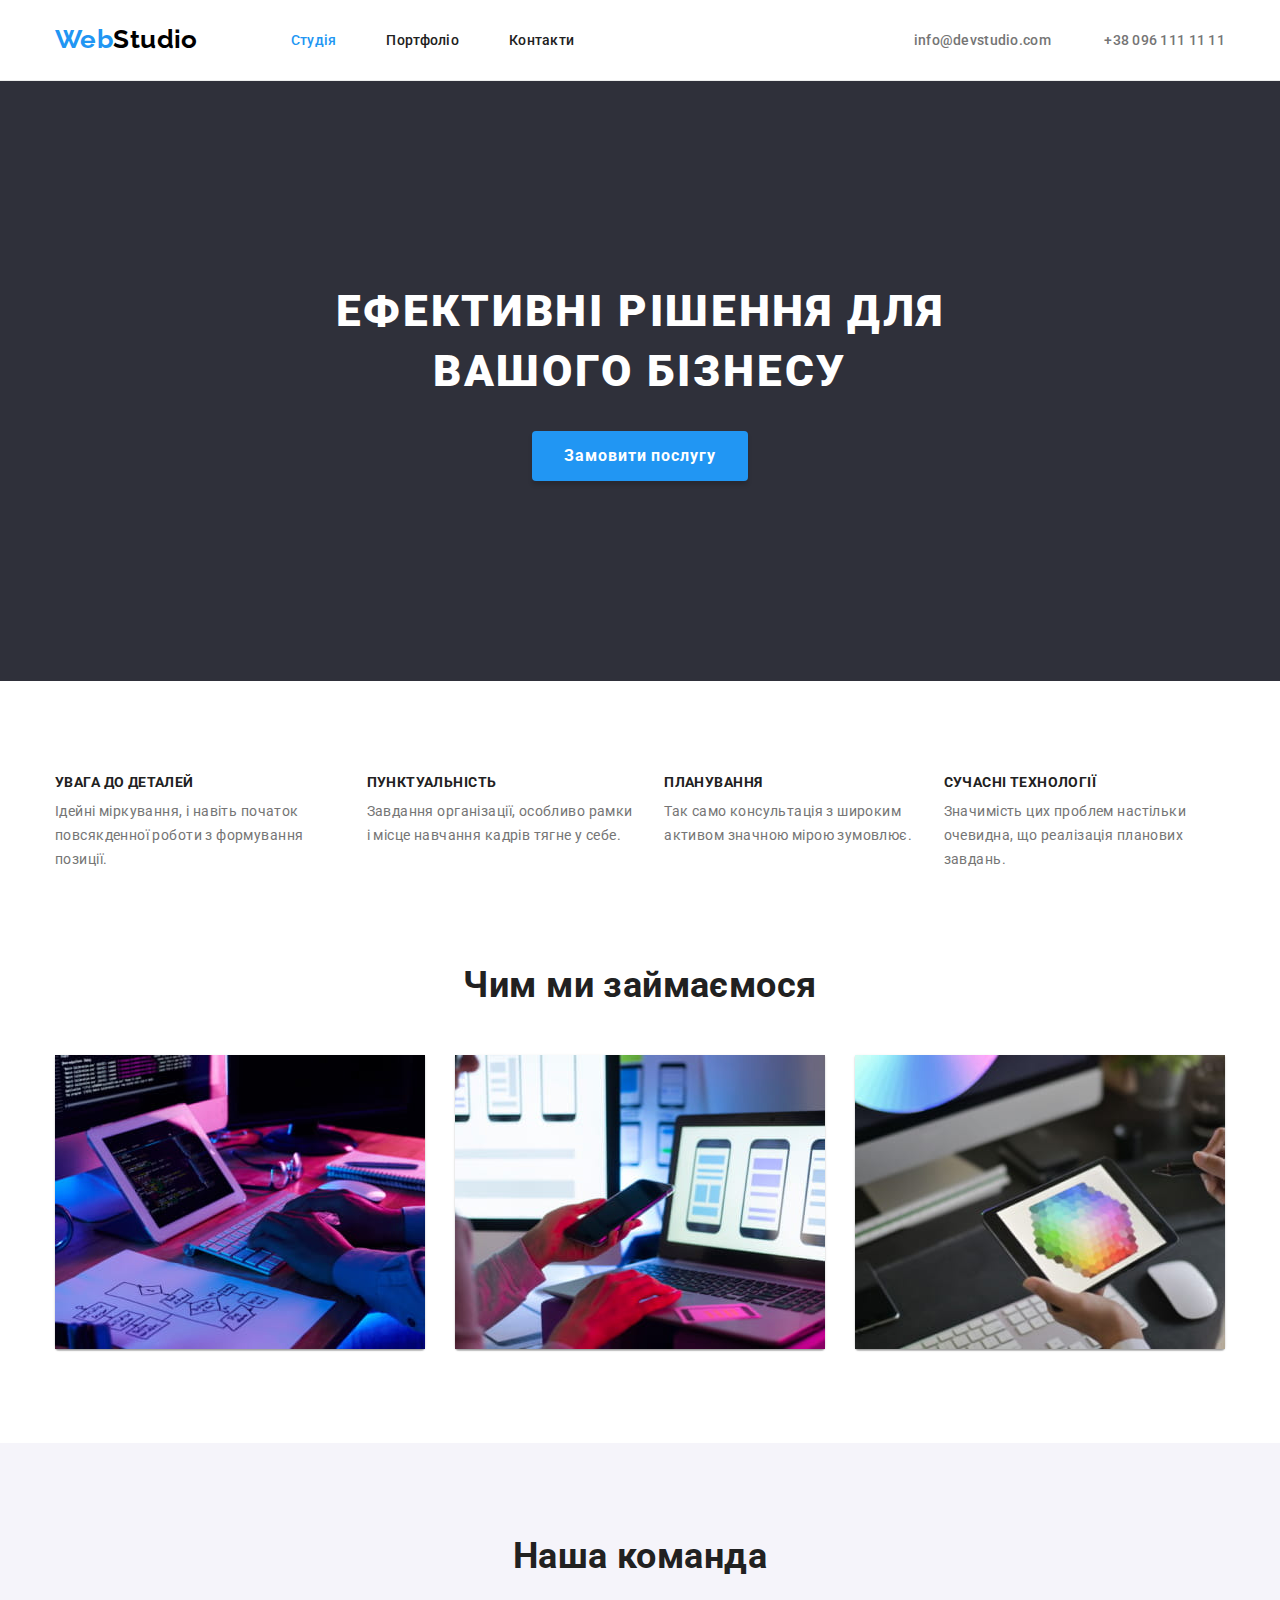
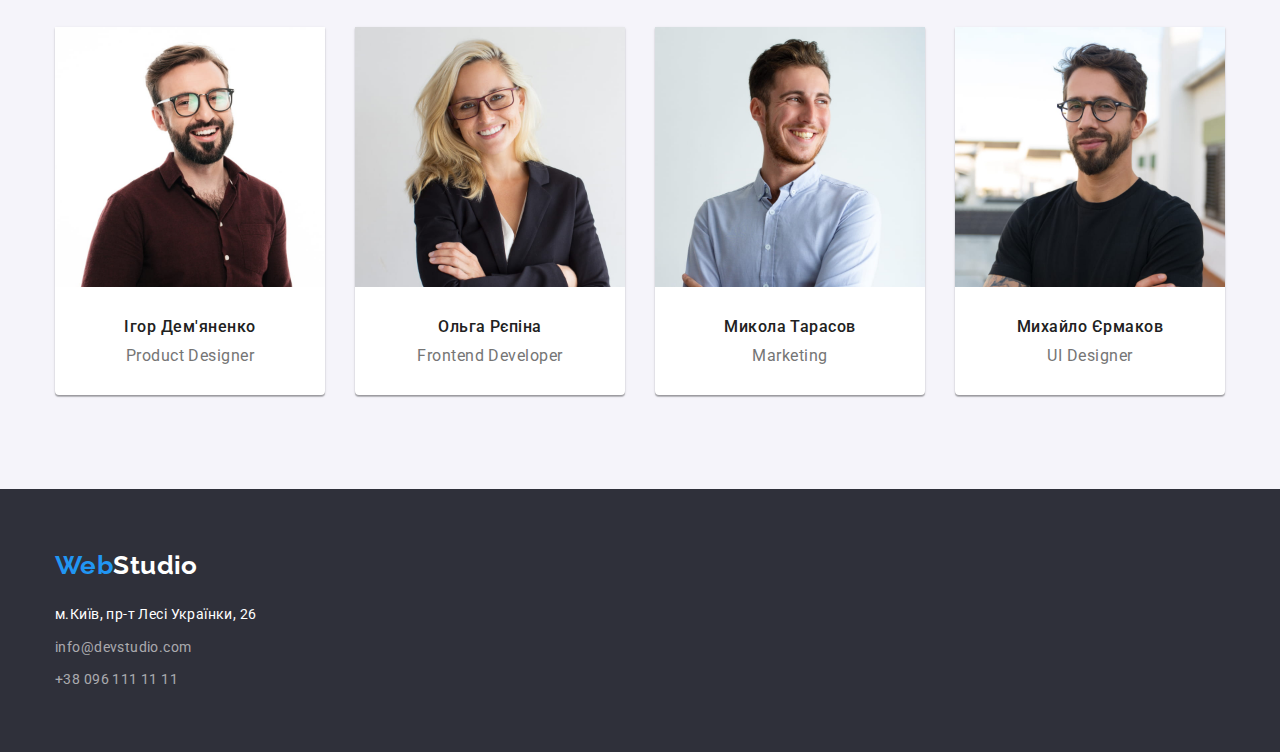
==== index.html @ c34e82fc "Initial commit" ====
<!DOCTYPE html>
<html lang="uk">
  <head>
    <meta charset="UTF-8" />
    <meta http-equiv="X-UA-Compatible" content="IE=edge" />
    <meta name="viewport" content="width=device-width, initial-scale=1.0" />
    <title lang="en">WebStudio</title>
    <!--Custom styles-->
    <link
      rel="stylesheet"
      href="https://cdnjs.cloudflare.com/ajax/libs/modern-normalize/1.1.0/modern-normalize.min.css"
    />
    <link rel="stylesheet" href="./css/styles.css" />
    <link
      href="https://fonts.googleapis.com/css2?family=Oleo+Script&family=Raleway:wght@700&family=Roboto:wght@400;500;700;900&display=swap"
      rel="stylesheet"
    />
  </head>
  <body>
    <header class="page-header">
      <div class="container">
        <div class="nav">
        <nav  class="nav">
          <a class="logo-blue" href="index.html">Web<span class="logo-black">Studio</span></a>
          <ul class="nav-list">
            <li class="item"><a class="nav-link-current" href="index.html">Студія</a></li>
            <li class="item"><a class="nav-link" href="portfolio.html">Портфоліо</a></li>
            <li class="item"><a class="nav-link" href="index.html">Контакти</a></li>
          </ul>
        </nav>
        <div class="contant-nav">
          <a class="contact-link" href="mailto:info@devstudio.com">info@devstudio.com</a>
          <a class="contact-link" href="tel:+380961111111">+38 096 111 11 11</a>
        </div>
      </div>
    </div>
    </header>
    <main>
      <!--Head-->
      <section class="cover">
       <div class="container">
        <h1 class="hero-title">Ефективні рішення для вашого бізнесу</h1>
        <button class="button" type="button">Замовити послугу</button>
      </div>
      </section>
      <!--Work-->
      <section class="work">
        <h2 class="visually-hidden">Переваги</h2>
        <div class="container">
        <ul class="list-features">
          <li>
            
            <h3 class="features-name">увага до деталей</h3>
            <p class="features-text"
              >Ідейні міркування, і навіть початок повсякденної роботи з формування позиції.</p
            >
          </li>
          <li>
            <h3 class="features-name">пунктуальність</h3>
            <p class="features-text"
              >Завдання організації, особливо рамки і місце навчання кадрів тягне у себе.</p
            >
          </li>
          <li>
            <h3 class="features-name">планування</h3>
            <p class="features-text"
              >Так само консультація з широким активом значною мірою зумовлює.</p
            >
          </li>
          <li>
            <h3 class="features-name">сучасні технології</h3>
            <p class="features-text"
              >Значимість цих проблем настільки очевидна, що реалізація планових завдань.</p
            >
          </li>
        </ul>
      </div>
      </section>
      <section class="section-we-doing">
        <div class="container">
        <h2 class="section-head">Чим ми займаємося</h2>
        <ul class="img-list">
          <li
            ><img
              src="./images/work/box1.jpg"
              alt="man typing on a keyboard"
              width="370"
              height="294"
          /></li>
          <li
            ><img
              src="./images/work/box2.jpg"
              alt="smartphone and laptop synchronization"
              width="370"
              height="294"
          /></li>
          <li
            ><img src="./images/work/box3.jpg" alt="colors on tablet" width="370" height="294"
          /></li>
        </ul>
      </div>
      </section>
      <!--Team-->
      <section class="team">
        <div class="container">
        <h2 class="section-head">Наша команда</h2>
        <ul class="img-list">
          <li>
            <img
              src="./images/team/team-card-1.jpg"
              alt="Igor Demyanenko"
              width="270"
              height="260"
            />
            <div class="name-skill-item">
            <h3 class="name-item">Ігор Дем'яненко</h3>
            <p class="skill-item">Product Designer</p>
          </div>
          </li>
          <li>
            <img src="./images/team/team-card-2.jpg" alt="Olga Repina" width="270" height="260" />
            <div class="name-skill-item">
            <h3 class="name-item">Ольга Рєпіна</h3>
            <p class="skill-item">Frontend Developer</p>
          </li>
          <li>
            <img
              src="./images/team/team-card-3.jpg"
              alt="Mikola Tarasov"
              width="270"
              height="260"
            />
            <div class="name-skill-item">
            <h3 class="name-item">Микола Тарасов</h3>
            <p class="skill-item">Marketing</p>
          </div>
          </li>
          <li>
            <img
              src="./images/team/team-card-4.jpg"
              alt="Mikhailo Yermakov"
              width="270"
              height="260"
            />
            <div class="name-skill-item">
            <h3 class="name-item">Михайло Єрмаков</h3>
            <p class="skill-item">UI Designer</p>
          </div>
          </li>
        </ul>
      </div>
      </section>
    </main>
    <footer class="footer">
      <div class="logo-footer container">
        <a href="index.html" class="logo-blue"
          >Web<span class="logo-white">Studio</span></a
        >
        <address class="address">
          <ul class="address-list list">
            <li class="address-item">
              <a
                class="address-place"
                href="https://goo.gl/maps/5dyNqoqy7dvXmAK19"
                target="_blank"
                rel="noopener nofollow"
                >м.Київ, пр-т Лесі Українки, 26</a
              >
            </li>
            <li class="address-item">
              <a class="address-contact" href="mailto:info@devstudio.com">info@devstudio.com</a>
            </li>
            <li class="address-item">
              <a class="address-contact" href="tel:+380961111111">+38 096 111 11 11</a>
            </li>
          </ul>
        </address>
      </div>
   
    </footer>
  </body>
</html>
---- css/styles.css ----
:root {
  --main-text-color: #212121;
  --title-text-color: #757575;
  --accent-color: #2196f3;
  --main-background-color: #ffffff;
  --background-team: #f5f4fa;
  --logo-black: #000000;
  --background-porfolio: #eeeeee;
  --horisontal-line: #ececec;
  --background-footer: #2f303a;
}

body {
  background-color: var(--main-background-color);
  color: var(--main-text-color);
  font-family: 'Roboto', sans-serif, 'Raleway', sans-serif;
  font-size: 14px;
  letter-spacing: 0.03em;
}

h1,
h2,
h3,
h4,
h5,
h6,
p {
  margin: 0;
}

img {
  display: block;
}

address {
}
button {
  display: block;
  cursor: pointer;
  border: none;
  border-radius: 4px;
}
.section {
  padding-top: 94px;
  padding-bottom: 94px;
}
.container {
  width: 1200px;
  margin: 0 auto;
  padding: 0 15px;
}
.list {
  list-style: none;
  padding-left: 0;
  margin: 0;
}
.link {
  text-decoration: none;
}
.page-header {
  color: var(--white-color-text);
  border-bottom: 1px solid var(--horisontal-line);
}

.nav {
  display: flex;
  align-items: center;
}

.logo-blue,
.logo-black,
.logo-white {
  list-style: none;

  padding-left: 0;
  margin-left: 0;
  margin: 0;
  color: var(--accent-color);
  text-decoration: none;
  font-style: normal;
  font-weight: 700;
  font-size: 26px;

  line-height: 1.3;
  font-family: Raleway;
}
.logo-black {
  color: var(--logo-black);
}

.logo-white {
  color: var(--main-background-color);
}

a {
  text-decoration: none;
}
.nav-list {
  list-style: none;
  display: flex;
  padding-left: 0;
  margin: 0;
  margin-left: 93px;
 
}
.list-features {
  display: flex;
  gap: 30px;

  list-style: none;
  padding-left: 0;

  margin: 0;
}
.list-features:last-child {
  padding-right: 0;
}

.item {
  margin-right: 50px;
}

.item:last-child {
  margin-right: 0;
}
.nav-link {
  color: var(--main-text-color);
}

.nav-link-current {
  color: var(--accent-color);
}

.nav-link:hover {
  color: var(--accent-color);
}

.nav-link-current,
.nav-link {
  display: block;
  padding-top: 32px;
  padding-bottom: 32px;
  font-family: 'Roboto';
  font-style: normal;
  font-weight: 500;
  font-size: 14px;
  line-height: 16px;
  letter-spacing: 0.02em;
}
.contant-nav {
  margin-left: auto;
}

.contant-nav .contact-link {
  margin-right: 50px;
}

.contact-link:last-child {
  margin-right: 0;
}

.contact-link {
  color: var(--title-text-color);
  font-style: normal;
  font-weight: 500;
  font-size: 14px;
  line-height: 16px;
  letter-spacing: 0.02em;
}
.contact-link:hover,
.contact-link:focus {
  color: var(--accent-color);
}
.cover {
  background-color: #2f303a;
  text-align: center;
  padding: 200px 0;
}
.hero-title {
  margin: 0 auto;
  font-size: 44px;
  font-weight: 900;
  line-height: 1.3;
  text-transform: uppercase;
  color: var(--main-background-color);
  letter-spacing: 0.06em;
  margin-bottom: 30px;

  line-height: 60px;

  text-align: center;
  letter-spacing: 0.06em;
  text-transform: uppercase;

  color: #ffffff;
  width: 696px;
}
.button {
  font-family: inherit;
  color: var(--main-background-color);
  background-color: var(--accent-color);
  font-weight: 700;
  font-size: 16px;
  line-height: 1.88;
  box-shadow: 0px 4px 4px rgba(0, 0, 0, 0.15);
  border-radius: 4px;
  cursor: pointer;
  letter-spacing: 0.06em;
  min-width: 216px;

  margin: 0 auto;

  padding: 10px 32px;
}
.work {
  padding: 94px 0;
}
.visually-hidden {
  position: absolute;
  width: 1px;
  height: 1px;
  margin: -1px;
  border: 0;
  padding: 0;
  white-space: nowrap;
  clip-path: inset(100%);
  clip: rect(0 0 0 0);
  overflow: hidden;
  margin: 0;
  padding: 0;
}

.features-name {
  font-size: 14px;
  line-height: 1.1;
  text-transform: uppercase;
}
.features-text {
  margin-top: 10px;
  line-height: 1.7;
  color: var(--title-text-color);
}
.section-we-doing {
  padding-bottom: 94px;
}
.team {
  background-color: var(--background-team);
  padding-top: 94px;
  padding-bottom: 94px;
}
.section-head {
  font-size: 36px;
  line-height: 1.1;
  text-align: center;
  margin-bottom: 50px;
}
.img-list {
  list-style-type: none;
  display: flex;
  align-items: center;
  margin-left: auto;
  margin-right: auto;
  margin: 0;

  padding-left: 0px;
  padding-right: 0px;
}
.img-list li {
  margin-right: 30px;
  background: #ffffff;

  box-shadow: 0px 1px 3px rgba(0, 0, 0, 0.12), 0px 1px 1px rgba(0, 0, 0, 0.14),
    0px 2px 1px rgba(0, 0, 0, 0.2);
  border-radius: 0px 0px 4px 4px;
}
.img-list li:last-child {
  margin-right: 0px;
}
.name-skill-item {
  padding-top: 30px;
  padding-bottom: 30px;
}
.address {
  margin-top: 20px;
}
.address-list .address-item {
  text-decoration: none;
}
.address-list {
  list-style: none;
}
.address-item:not(:last-child) {
  margin-bottom: 9px;
}
.name-item {
  font-family: 'Roboto';
  font-style: normal;
  font-weight: 500;
  font-size: 16px;
  line-height: 19px;
  text-align: center;
  letter-spacing: 0.03em;
  top: 1922px;
  color: var(--main-text-color);
  margin-bottom: 10px;
}
.skill-item {
  font-size: 16px;
  line-height: 19px;
  text-align: center;
  letter-spacing: 0.03em;
  color: var(--title-text-color);
}
.footer {
  background-color: var(--background-footer);
  padding: 60px 0;
}
.logo-footer {
}
.address {
  font-style: inherit;
}
.list {
  list-style: none;
}
.address-place:hover {
  color: var(--accent-color);
}
.address-contact:hover {
  color: var(--accent-color);
}
.address-place {
  font-size: 14px;
  line-height: 1.7;
  color: var(--main-background-color);
}
.link {
  text-decoration: none;
}
.address-contact {
  font-size: 14px;
  line-height: 1.7;
  color: rgba(255, 255, 255, 0.6);
}
.group-nav {
  display: flex;
  align-items: center;
  margin-bottom: 50px;

  justify-content: center;
  gap: 8px;
  list-style-type: none;
  font-family: inherit;
}
button {
  border: none;
}
.btn {
  color: var(--main-text-color);
  background-color: var(--background-team);
  font-weight: 500;
  font-size: 16px;
  line-height: 26px;
  text-align: center;
  letter-spacing: 0.03em;
  border-radius: 4px;
  padding: 6px 22px;
}
.btn:hover {
  color: var(--main-background-color);
  background-color: #2196f3;
}

.project-name {
  font-style: normal;
  font-weight: 700;
  font-size: 18px;
  line-height: 36px;
  letter-spacing: 0.06em;
  color: var(--main-text-color);
  margin-top: 20px;
  margin-left: 24px;
}
.project-text {
  font-style: normal;
  font-weight: 400;
  font-size: 16px;
  line-height: 30px;
  letter-spacing: 0.03em;
  color: var(--title-text-color);
  margin-top: 4px;
}
.project-name-text {
  padding: 20px 24px;
  border: 1px solid #eeeeee;
}
.img-portfolio {
  list-style: none;
  display: flex;
  flex-wrap: wrap;
  align-items: center;
  margin-left: auto;
  margin-right: auto;
  margin: 0;
  padding: 0;
  gap: 30px;
}
.img-portfolio li {
}
/* .img-portfolio li:nth-last-child(3n + 1) {
  padding-right: 0px;
} */
.main-section {
  padding: 94px 0;
}
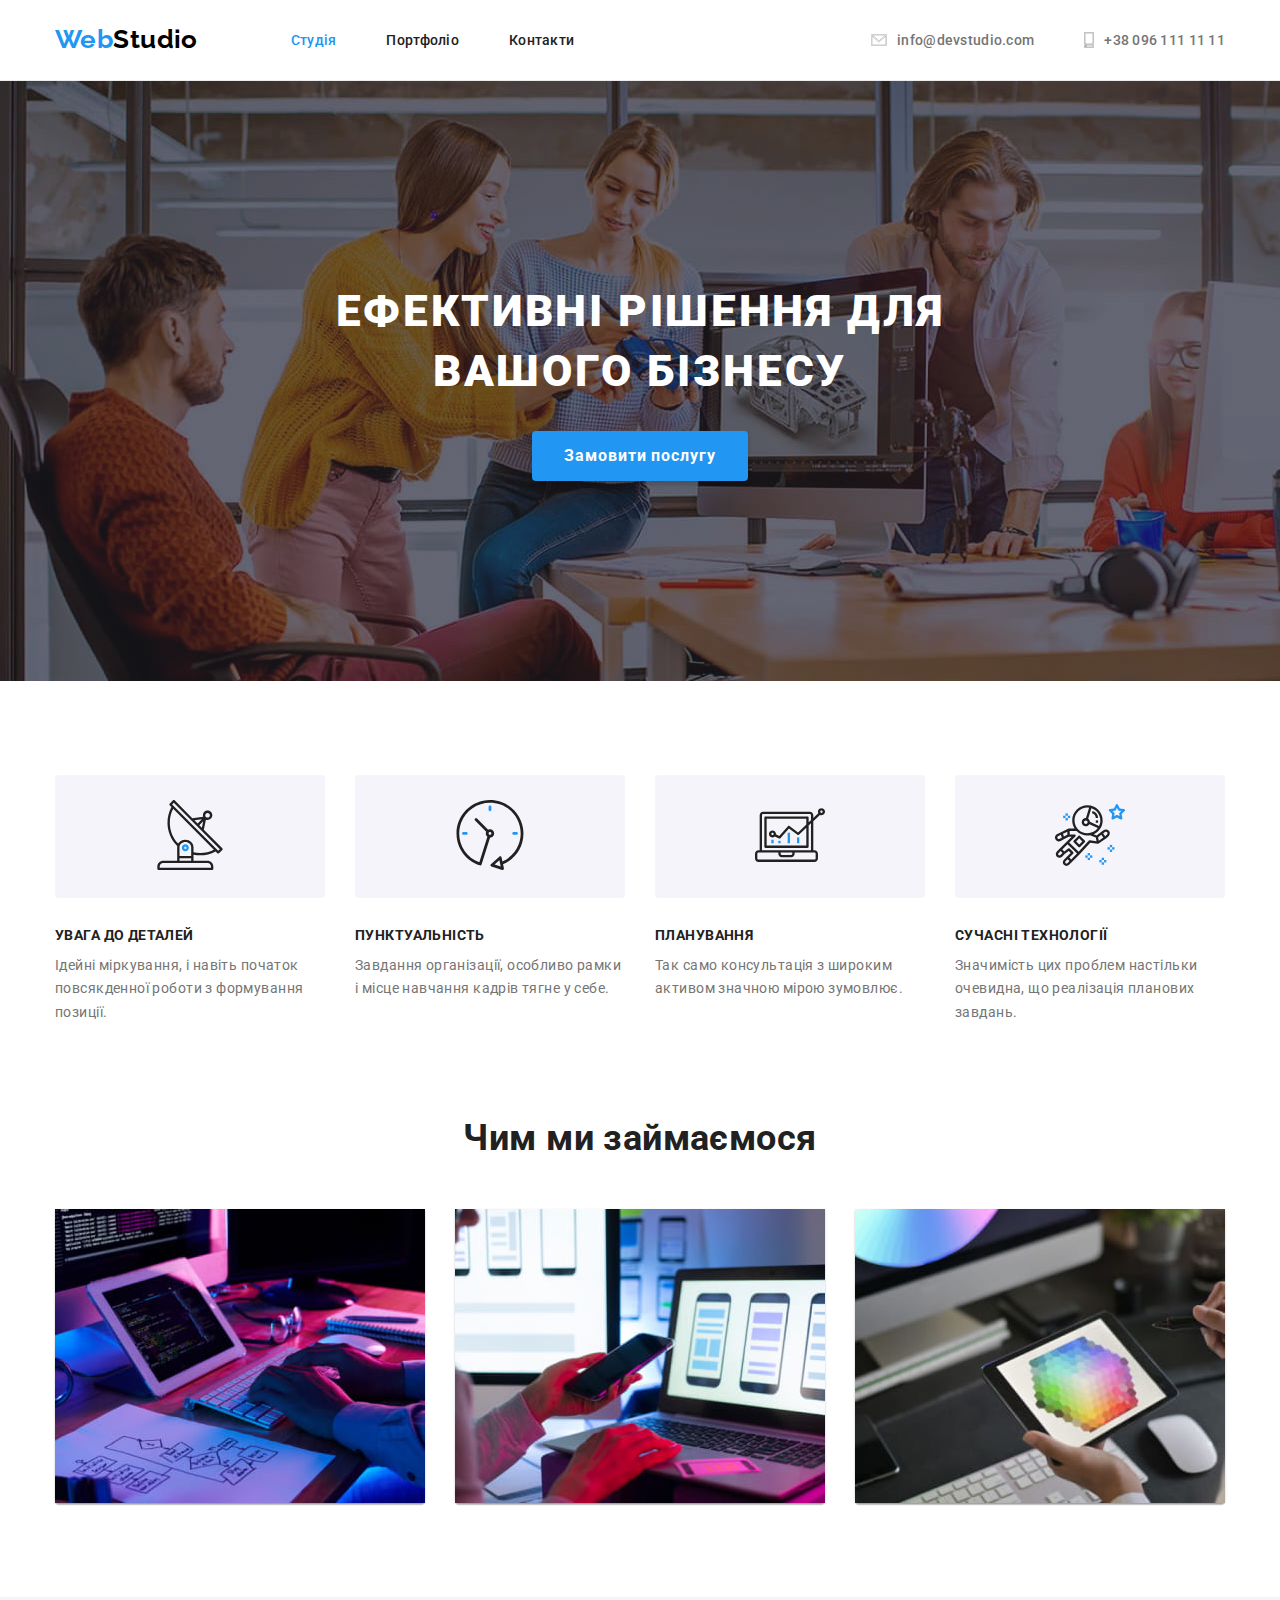
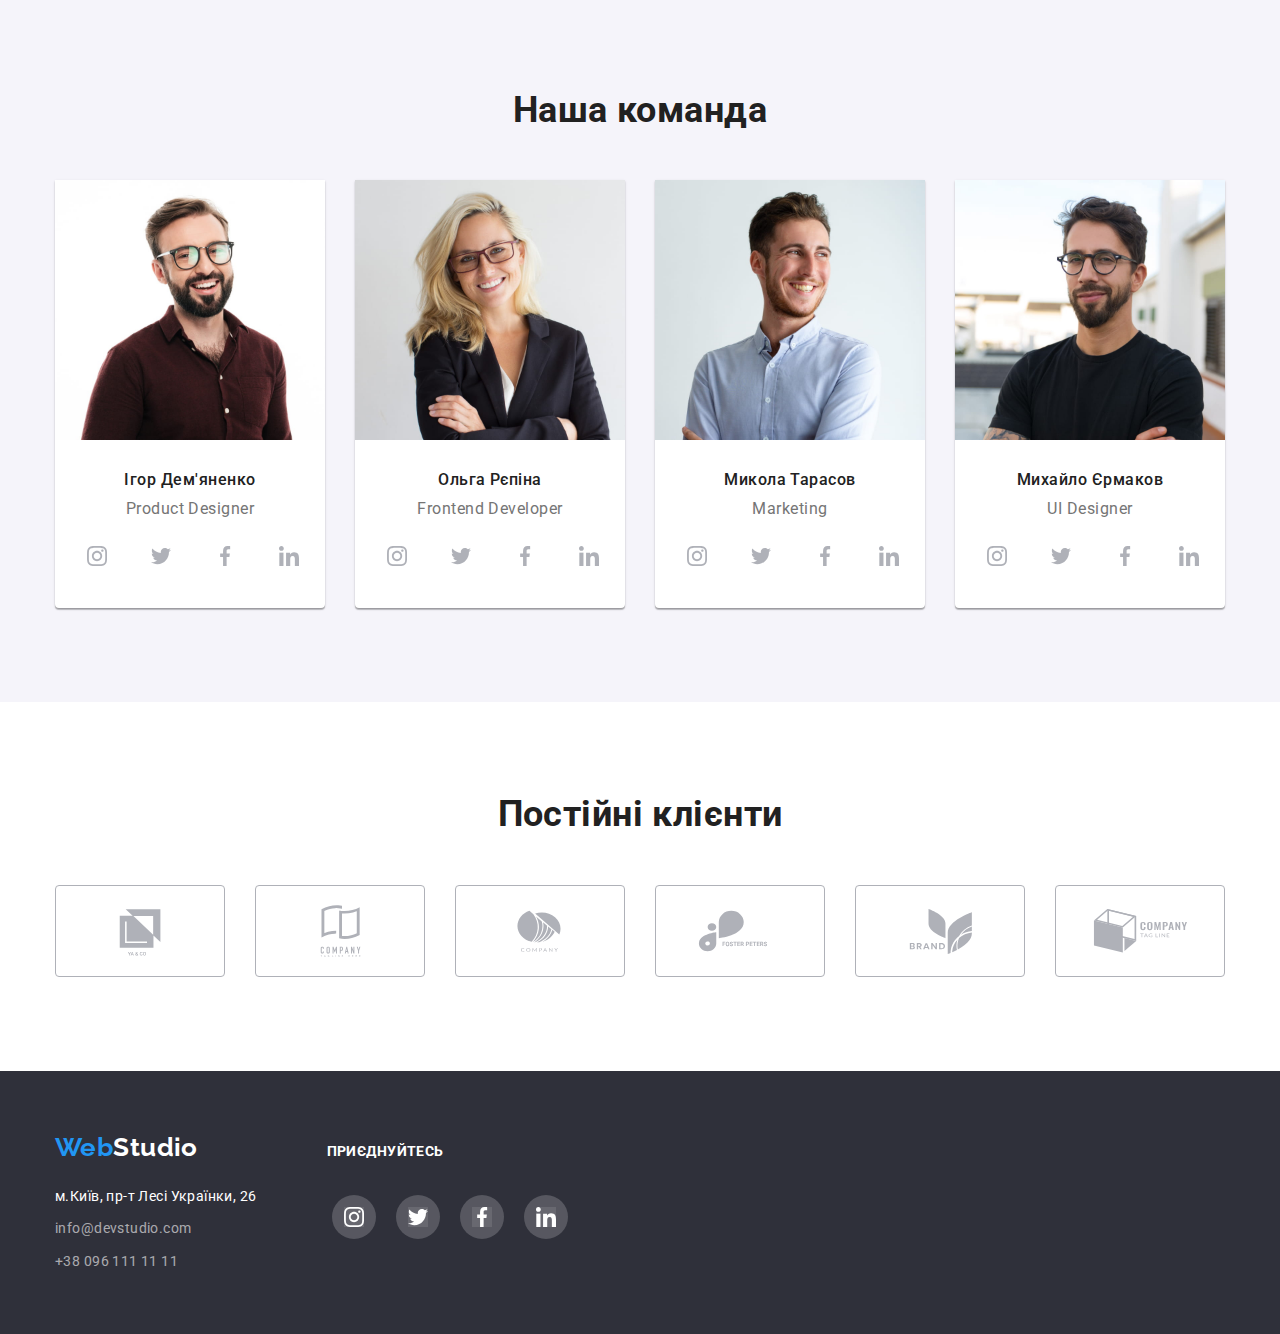
==== commit 5deecb9d: "update" ====
--- a/index.html
+++ b/index.html
@@ -29,8 +29,16 @@
           </ul>
         </nav>
         <div class="contant-nav">
-          <a class="contact-link" href="mailto:info@devstudio.com">info@devstudio.com</a>
-          <a class="contact-link" href="tel:+380961111111">+38 096 111 11 11</a>
+          <a class="contact-link" href="mailto:info@devstudio.com">
+            <svg class="contacts-icon" width="16" height="12">
+              <use href="./images/icons/icons.svg#icon-envelope"></use>
+            </svg>
+            info@devstudio.com</a>
+          <a class="contact-link" href="tel:+380961111111">
+            <svg class="contacts-icon" width="10" height="16">
+              <use href="./images/icons/icons.svg#icon-smartphone"></use>
+            </svg>
+            +38 096 111 11 11</a>
         </div>
       </div>
     </div>
@@ -49,25 +57,44 @@
         <div class="container">
         <ul class="list-features">
           <li>
-            
+            <div class="features-icon-list">
+            <svg class="features-icon" width="70" height="70">
+              <use href="./images/icons/icons.svg#icon-antenna"></use>
+            </svg>
+          </div>
             <h3 class="features-name">увага до деталей</h3>
             <p class="features-text"
               >Ідейні міркування, і навіть початок повсякденної роботи з формування позиції.</p
             >
           </li>
           <li>
+            <div class="features-icon-list">
+              <svg class="features-icon" width="70" height="70">
+                <use href="./images/icons/icons.svg#icon-clock"></use>
+              </svg>
+            </div>
             <h3 class="features-name">пунктуальність</h3>
             <p class="features-text"
               >Завдання організації, особливо рамки і місце навчання кадрів тягне у себе.</p
             >
           </li>
           <li>
+            <div class="features-icon-list">
+              <svg class="features-icon" width="70" height="70">
+                <use href="./images/icons/icons.svg#icon-diagram"></use>
+              </svg>
+            </div>
             <h3 class="features-name">планування</h3>
             <p class="features-text"
               >Так само консультація з широким активом значною мірою зумовлює.</p
             >
           </li>
           <li>
+            <div class="features-icon-list">
+              <svg class="features-icon" width="70" height="70">
+                <use href="./images/icons/icons.svg#icon-astronaut"></use>
+              </svg>
+            </div>
             <h3 class="features-name">сучасні технології</h3>
             <p class="features-text"
               >Значимість цих проблем настільки очевидна, що реалізація планових завдань.</p
@@ -115,6 +142,60 @@
             <div class="name-skill-item">
             <h3 class="name-item">Ігор Дем'яненко</h3>
             <p class="skill-item">Product Designer</p>
+            <ul class="socials list">
+              <li class="socials-item">
+                <a
+                  class="socials-link link"
+                  href="https://instagram.com"
+                  target="_blank"
+                  rel="noopener noreferrer"
+                  aria-label="Instagram"
+                >
+                  <svg class="socials-icon" width="20" height="20">
+                    <use href="./images/icons/icons.svg#icon-instagram"></use>
+                  </svg>
+                </a>
+              </li>
+              <li class="socials-item">
+                <a
+                  class="socials-link link"
+                  href="https://twitter.com"
+                  aria-label="Twitter"
+                  target="_blank"
+                  rel="noopener noreferrer"
+                >
+                  <svg class="socials-icon" width="20" height="20">
+                    <use href="./images/icons/icons.svg#icon-twitter"></use>
+                  </svg>
+                </a>
+              </li>
+              <li class="socials-item">
+                <a
+                  class="socials-link link"
+                  href="https://facebook.com"
+                  aria-label="Facebook"
+                  target="_blank"
+                  rel="noopener noreferrer"
+                >
+                  <svg class="socials-icon" width="20" height="20">
+                    <use href="./images/icons/icons.svg#icon-facebook"></use>
+                  </svg>
+                </a>
+              </li>
+              <li class="socials-item">
+                <a
+                  class="socials-link link"
+                  href="https://linkedin.com"
+                  aria-label="LinkedIn"
+                  target="_blank"
+                  rel="noopener noreferrer"
+                >
+                  <svg class="socials-icon" width="20" height="20">
+                    <use href="./images/icons/icons.svg#icon-linkedin"></use>
+                  </svg>
+                </a>
+              </li>
+            </ul>
           </div>
           </li>
           <li>
@@ -122,6 +203,60 @@
             <div class="name-skill-item">
             <h3 class="name-item">Ольга Рєпіна</h3>
             <p class="skill-item">Frontend Developer</p>
+            <ul class="socials list">
+              <li class="socials-item">
+                <a
+                  class="socials-link link"
+                  href="https://instagram.com"
+                  target="_blank"
+                  rel="noopener noreferrer"
+                  aria-label="Instagram"
+                >
+                  <svg class="socials-icon" width="20" height="20">
+                    <use href="./images/icons/icons.svg#icon-instagram"></use>
+                  </svg>
+                </a>
+              </li>
+              <li class="socials-item">
+                <a
+                  class="socials-link link"
+                  href="https://twitter.com"
+                  aria-label="Twitter"
+                  target="_blank"
+                  rel="noopener noreferrer"
+                >
+                  <svg class="socials-icon" width="20" height="20">
+                    <use href="./images/icons/icons.svg#icon-twitter"></use>
+                  </svg>
+                </a>
+              </li>
+              <li class="socials-item">
+                <a
+                  class="socials-link link"
+                  href="https://facebook.com"
+                  aria-label="Facebook"
+                  target="_blank"
+                  rel="noopener noreferrer"
+                >
+                  <svg class="socials-icon" width="20" height="20">
+                    <use href="./images/icons/icons.svg#icon-facebook"></use>
+                  </svg>
+                </a>
+              </li>
+              <li class="socials-item">
+                <a
+                  class="socials-link link"
+                  href="https://linkedin.com"
+                  aria-label="LinkedIn"
+                  target="_blank"
+                  rel="noopener noreferrer"
+                >
+                  <svg class="socials-icon" width="20" height="20">
+                    <use href="./images/icons/icons.svg#icon-linkedin"></use>
+                  </svg>
+                </a>
+              </li>
+            </ul>
           </li>
           <li>
             <img
@@ -133,6 +268,60 @@
             <div class="name-skill-item">
             <h3 class="name-item">Микола Тарасов</h3>
             <p class="skill-item">Marketing</p>
+            <ul class="socials list">
+              <li class="socials-item">
+                <a
+                  class="socials-link link"
+                  href="https://instagram.com"
+                  target="_blank"
+                  rel="noopener noreferrer"
+                  aria-label="Instagram"
+                >
+                  <svg class="socials-icon" width="20" height="20">
+                    <use href="./images/icons/icons.svg#icon-instagram"></use>
+                  </svg>
+                </a>
+              </li>
+              <li class="socials-item">
+                <a
+                  class="socials-link link"
+                  href="https://twitter.com"
+                  aria-label="Twitter"
+                  target="_blank"
+                  rel="noopener noreferrer"
+                >
+                  <svg class="socials-icon" width="20" height="20">
+                    <use href="./images/icons/icons.svg#icon-twitter"></use>
+                  </svg>
+                </a>
+              </li>
+              <li class="socials-item">
+                <a
+                  class="socials-link link"
+                  href="https://facebook.com"
+                  aria-label="Facebook"
+                  target="_blank"
+                  rel="noopener noreferrer"
+                >
+                  <svg class="socials-icon" width="20" height="20">
+                    <use href="./images/icons/icons.svg#icon-facebook"></use>
+                  </svg>
+                </a>
+              </li>
+              <li class="socials-item">
+                <a
+                  class="socials-link link"
+                  href="https://linkedin.com"
+                  aria-label="LinkedIn"
+                  target="_blank"
+                  rel="noopener noreferrer"
+                >
+                  <svg class="socials-icon" width="20" height="20">
+                    <use href="./images/icons/icons.svg#icon-linkedin"></use>
+                  </svg>
+                </a>
+              </li>
+            </ul>
           </div>
           </li>
           <li>
@@ -145,14 +334,109 @@
             <div class="name-skill-item">
             <h3 class="name-item">Михайло Єрмаков</h3>
             <p class="skill-item">UI Designer</p>
+            <ul class="socials list">
+              <li class="socials-item">
+                <a
+                  class="socials-link link"
+                  href="https://instagram.com"
+                  target="_blank"
+                  rel="noopener noreferrer"
+                  aria-label="Instagram"
+                >
+                  <svg class="socials-icon" width="20" height="20">
+                    <use href="./images/icons/icons.svg#icon-instagram"></use>
+                  </svg>
+                </a>
+              </li>
+              <li class="socials-item">
+                <a
+                  class="socials-link link"
+                  href="https://twitter.com"
+                  aria-label="Twitter"
+                  target="_blank"
+                  rel="noopener noreferrer"
+                >
+                  <svg class="socials-icon" width="20" height="20">
+                    <use href="./images/icons/icons.svg#icon-twitter"></use>
+                  </svg>
+                </a>
+              </li>
+              <li class="socials-item">
+                <a
+                  class="socials-link link"
+                  href="https://facebook.com"
+                  aria-label="Facebook"
+                  target="_blank"
+                  rel="noopener noreferrer"
+                >
+                  <svg class="socials-icon" width="20" height="20">
+                    <use href="./images/icons/icons.svg#icon-facebook"></use>
+                  </svg>
+                </a>
+              </li>
+              <li class="socials-item">
+                <a
+                  class="socials-link link"
+                  href="https://linkedin.com"
+                  aria-label="LinkedIn"
+                  target="_blank"
+                  rel="noopener noreferrer"
+                >
+                  <svg class="socials-icon" width="20" height="20">
+                    <use href="./images/icons/icons.svg#icon-linkedin"></use>
+                  </svg>
+                </a>
+              </li>
+            </ul>
           </div>
+          </li>
+        </ul>
+      </div>
+      </section>
+      <!-- Clients -->
+      <section>
+        <div class="container">
+        <h2 class="section-head clients">Постійні клієнти</h2>
+        <ul class="section-clients">
+          <li class="clients-icon-list">
+            <svg class="clients-icon" width="106" height="60">
+              <use href="./images/icons/icons.svg#icon-Client-1"></use>
+            </svg>
+          </li>
+          <li class="clients-icon-list">
+            <svg class="clients-icon" width="106" height="60">
+              <use href="./images/icons/icons.svg#icon-Client-2"></use>
+            </svg>
+          </li>
+          <li class="clients-icon-list">
+            <svg class="clients-icon" width="106" height="60">
+              <use href="./images/icons/icons.svg#icon-Client-3"></use>
+            </svg>
+          </li>
+          <li class="clients-icon-list">
+            <svg class="clients-icon" width="106" height="60">
+              <use href="./images/icons/icons.svg#icon-Client-4"></use>
+            </svg>
+          </li>
+          <li class="clients-icon-list">
+            <svg class="clients-icon" width="106" height="60">
+              <use href="./images/icons/icons.svg#icon-Client-5"></use>
+            </svg>
+          </li>
+          <li class="clients-icon-list">
+            <svg class="clients-icon" width="106" height="60">
+              <use href="./images/icons/icons.svg#icon-Client-6"></use>
+            </svg>
           </li>
         </ul>
       </div>
       </section>
     </main>
-    <footer class="footer">
-      <div class="logo-footer container">
+    <footer>
+      <div class="footer">
+        <div class="container">
+          <div class="footer-group">
+      <div class="logo-footer">
         <a href="index.html" class="logo-blue"
           >Web<span class="logo-white">Studio</span></a
         >
@@ -176,7 +460,66 @@
           </ul>
         </address>
       </div>
-   
+   <div class="socials-block">
+    <p class="come-over">приєднуйтесь</p>
+    <ul class="socials list">
+      <li class="socials-item foot">
+        <a
+          class="socials-link link foot"
+          href="https://instagram.com"
+          target="_blank"
+          rel="noopener noreferrer"
+          aria-label="Instagram"
+        >
+          <svg class="socials-icon foot" width="20" height="20">
+            <use href="./images/icons/icons.svg#icon-instagram"></use>
+          </svg>
+        </a>
+      </li>
+      <li class="socials-item foot">
+        <a
+          class="socials-link link foot"
+          href="https://twitter.com"
+          aria-label="Twitter"
+          target="_blank"
+          rel="noopener noreferrer"
+        >
+          <svg class="socials-icon foot" width="20" height="20">
+            <use href="./images/icons/icons.svg#icon-twitter"></use>
+          </svg>
+        </a>
+      </li>
+      <li class="socials-item foot">
+        <a
+          class="socials-link link foot"
+          href="https://facebook.com"
+          aria-label="Facebook"
+          target="_blank"
+          rel="noopener noreferrer"
+        >
+          <svg class="socials-icon foot" width="20" height="20">
+            <use href="./images/icons/icons.svg#icon-facebook"></use>
+          </svg>
+        </a>
+      </li>
+      <li class="socials-item foot">
+        <a
+          class="socials-link link foot"
+          href="https://linkedin.com"
+          aria-label="LinkedIn"
+          target="_blank"
+          rel="noopener noreferrer"
+        >
+          <svg class="socials-icon foot" width="20" height="20">
+            <use href="./images/icons/icons.svg#icon-linkedin"></use>
+          </svg>
+        </a>
+      </li>
+    </ul>
+   </div>
+  </div>
+  </div>
+  </div>
     </footer>
   </body>
 </html>
--- a/css/styles.css
+++ b/css/styles.css
@@ -8,6 +8,7 @@
   --background-porfolio: #eeeeee;
   --horisontal-line: #ececec;
   --background-footer: #2f303a;
+  --main-text-icon: #afb1b8;
 }
 
 body {
@@ -101,7 +102,6 @@
   padding-left: 0;
   margin: 0;
   margin-left: 93px;
- 
 }
 .list-features {
   display: flex;
@@ -122,6 +122,17 @@
 
 .item:last-child {
   margin-right: 0;
+}
+.contacts-icon {
+  fill: none;
+  margin-right: 10px;
+  stroke: var(--title-text-color);
+  align-items: center;
+}
+
+.contacts-icon:hover,
+.contacts-icon:focus {
+  stroke: var(--accent-color);
 }
 .nav-link {
   color: var(--main-text-color);
@@ -148,10 +159,12 @@
   letter-spacing: 0.02em;
 }
 .contant-nav {
+  display: flex;
   margin-left: auto;
 }
 
 .contant-nav .contact-link {
+  display: flex;
   margin-right: 50px;
 }
 
@@ -166,13 +179,26 @@
   font-size: 14px;
   line-height: 16px;
   letter-spacing: 0.02em;
+  align-items: center;
 }
 .contact-link:hover,
 .contact-link:focus {
   color: var(--accent-color);
 }
 .cover {
+  max-width: 1600px;
+  margin-left: auto;
+  margin-right: auto;
+
+  background-image: linear-gradient(to right, rgba(47, 48, 58, 0.4), rgba(47, 48, 58, 0.4)),
+    url(../images/logo-bg.jpg);
+
   background-color: #2f303a;
+  /* background-image: url(../images/logo-bg.jpg); */
+  /* background-position: center;
+  background-repeat: no-repeat;
+  background-size: cover; */
+
   text-align: center;
   padding: 200px 0;
 }
@@ -229,11 +255,20 @@
   margin: 0;
   padding: 0;
 }
-
+.features-icon {
+}
+.features-icon-list {
+  width: 270;
+  height: 120;
+  background-color: var(--background-team);
+  border-radius: 4px;
+  padding: 25px 100px 25px 100px;
+}
 .features-name {
   font-size: 14px;
   line-height: 1.1;
   text-transform: uppercase;
+  margin-top: 30px;
 }
 .features-text {
   margin-top: 10px;
@@ -244,6 +279,8 @@
   padding-bottom: 94px;
 }
 .team {
+  max-width: 1600px;
+  margin: auto;
   background-color: var(--background-team);
   padding-top: 94px;
   padding-bottom: 94px;
@@ -268,7 +305,6 @@
 .img-list li {
   margin-right: 30px;
   background: #ffffff;
-
   box-shadow: 0px 1px 3px rgba(0, 0, 0, 0.12), 0px 1px 1px rgba(0, 0, 0, 0.14),
     0px 2px 1px rgba(0, 0, 0, 0.2);
   border-radius: 0px 0px 4px 4px;
@@ -311,11 +347,101 @@
   letter-spacing: 0.03em;
   color: var(--title-text-color);
 }
+.socials {
+  display: flex;
+  gap: 10px;
+  padding-top: 16px;
+  justify-content: center;
+}
+.socials li {
+  box-shadow: none;
+  margin-right: 5px;
+  margin-left: 5px;
+
+  fill: var(--main-background-color);
+  background-color: var(--accent-color);
+  border-radius: 50%;
+}
+.socials-link {
+  display: flex;
+  align-items: center;
+  justify-content: center;
+
+  width: 44px;
+  height: 44px;
+
+  /* color: var(--main-text-icon); */
+  background-color: var(--main-background-color);
+
+  border-radius: 50%;
+}
+.socials-icon {
+  fill: var(--main-text-icon);
+}
+
+.socials-link:hover .socials-icon,
+.socials-link:focus .socials-icon,
+.socials-link:focus,
+.socials-link:hover {
+  fill: var(--main-background-color);
+  background-color: var(--accent-color);
+}
+/* .socials-link:hover .socials-icon {
+  filter: drop-shadow(0px 4px 4px rgba(0, 0, 0, 0.25));
+} */
+.contacts-link {
+  display: flex;
+  align-items: center;
+  gap: 16px;
+}
+.clients {
+  margin-top: 93px;
+  margin-bottom: 50px;
+}
+.section-clients {
+  display: flex;
+  padding-inline-start: 0;
+  margin-bottom: 94px;
+}
+.clients-icon-list {
+  width: 170px;
+  height: 92px;
+  list-style: none;
+  border: 1px solid var(--main-text-icon);
+  border-radius: 4px;
+  margin: 0;
+}
+.clients-icon-list:not(:last-child) {
+  margin-right: 30px;
+}
+.clients-icon {
+  fill: var(--main-text-icon);
+  align-items: center;
+  margin: 16px 32px;
+}
+.clients-icon:hover,
+.clients-icon:focus {
+  fill: var(--accent-color);
+}
+.clients-icon-list:hover,
+.clients-icon-list:focus {
+  border: 1px solid var(--accent-color);
+}
 .footer {
+  display: flex;
+  align-items: flex-start;
+  max-width: 1600px;
+  margin: auto;
   background-color: var(--background-footer);
   padding: 60px 0;
 }
+.footer-group {
+  display: flex;
+  align-items: flex-start;
+}
 .logo-footer {
+  /* margin-left: 215px; */
+  margin-right: 70px;
 }
 .address {
   font-style: inherit;
@@ -341,6 +467,34 @@
   font-size: 14px;
   line-height: 1.7;
   color: rgba(255, 255, 255, 0.6);
+}
+.socials-block {
+  display: flexbox;
+
+  /*  width: 206px;
+  height: 80px;
+  margin: 0;
+  padding: 0;
+  padding: 72px 878px 100px 516px; */
+}
+.come-over {
+  font-style: normal;
+  font-weight: 700;
+  font-size: 14px;
+  line-height: 16px;
+  letter-spacing: 0.03em;
+  text-transform: uppercase;
+  padding-bottom: 20px;
+  margin-top: 12px;
+
+  color: var(--main-background-color);
+}
+.socials li {
+  background-color: rgba(255, 255, 255, 0.1);
+}
+.foot {
+  fill: var(--main-background-color);
+  background-color: rgba(255, 255, 255, 0.1);
 }
 .group-nav {
   display: flex;
@@ -352,6 +506,7 @@
   list-style-type: none;
   font-family: inherit;
 }
+
 button {
   border: none;
 }
@@ -379,7 +534,6 @@
   letter-spacing: 0.06em;
   color: var(--main-text-color);
   margin-top: 20px;
-  margin-left: 24px;
 }
 .project-text {
   font-style: normal;
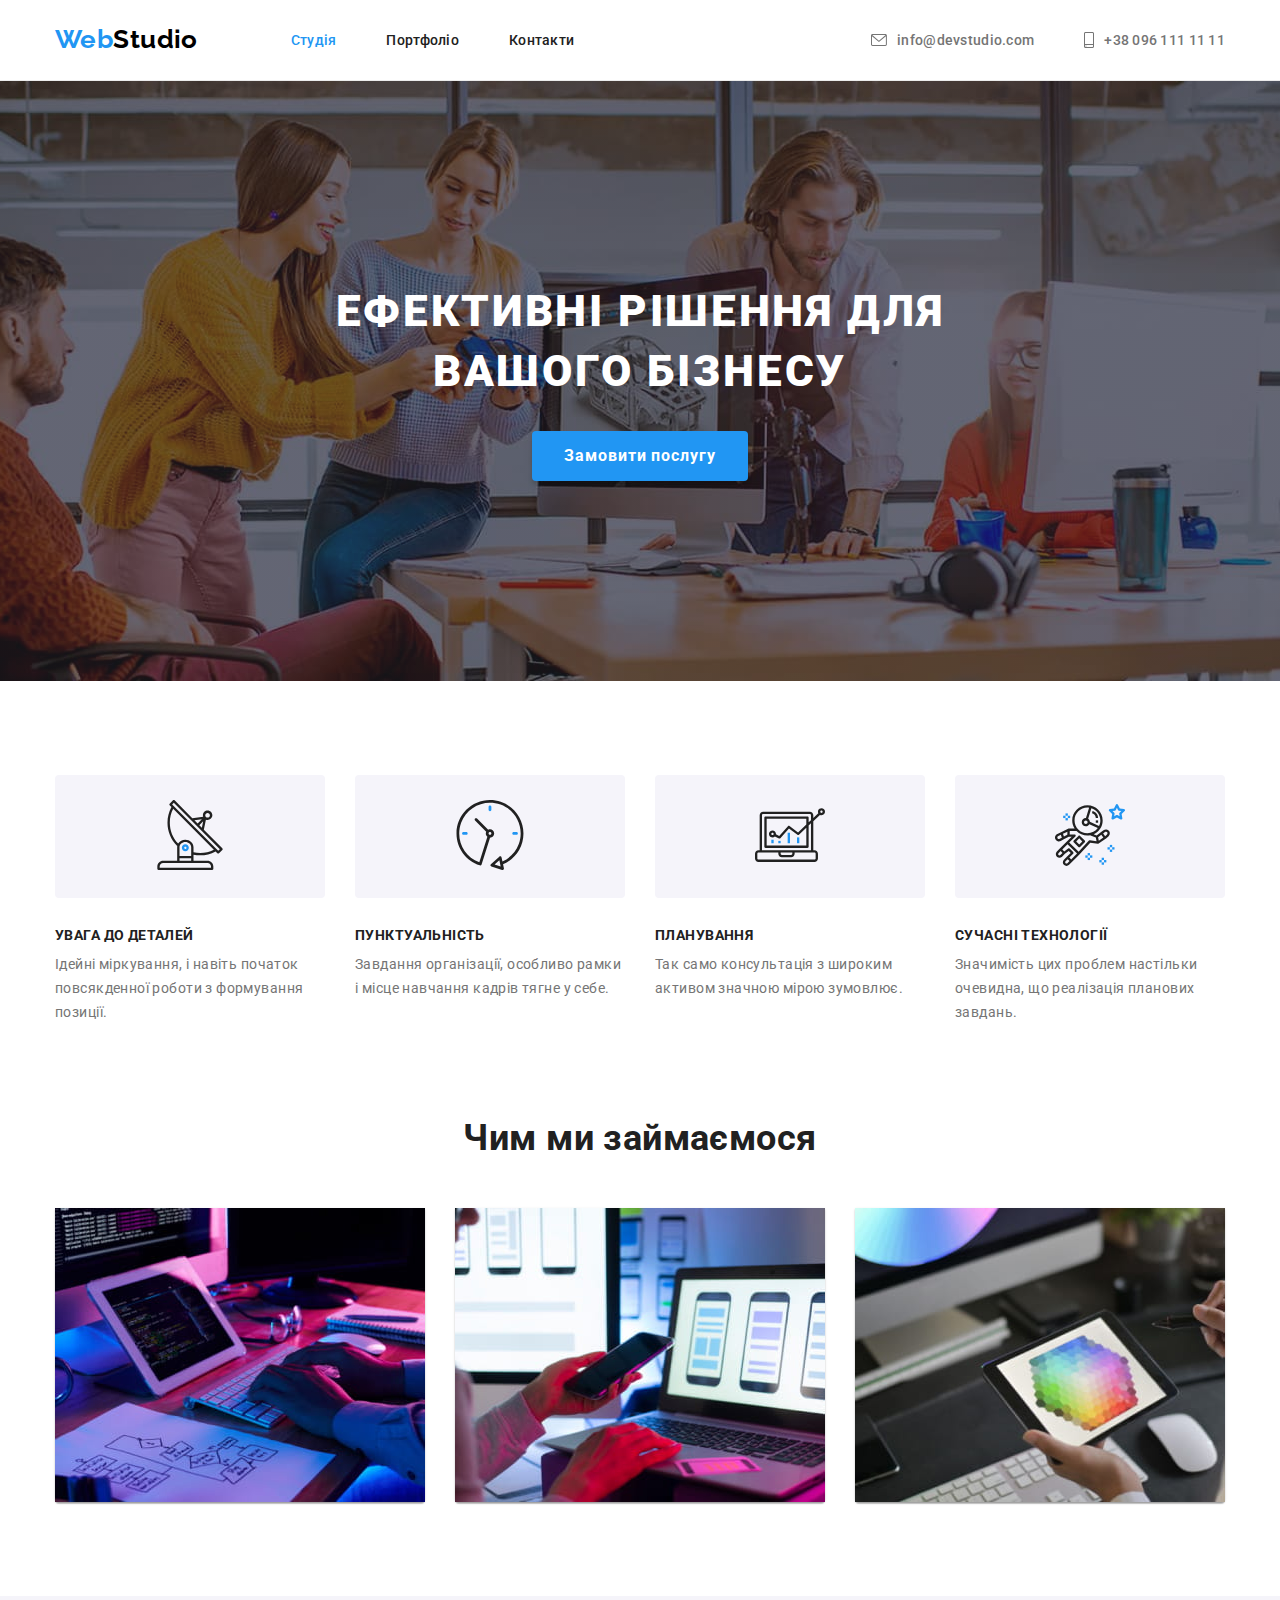
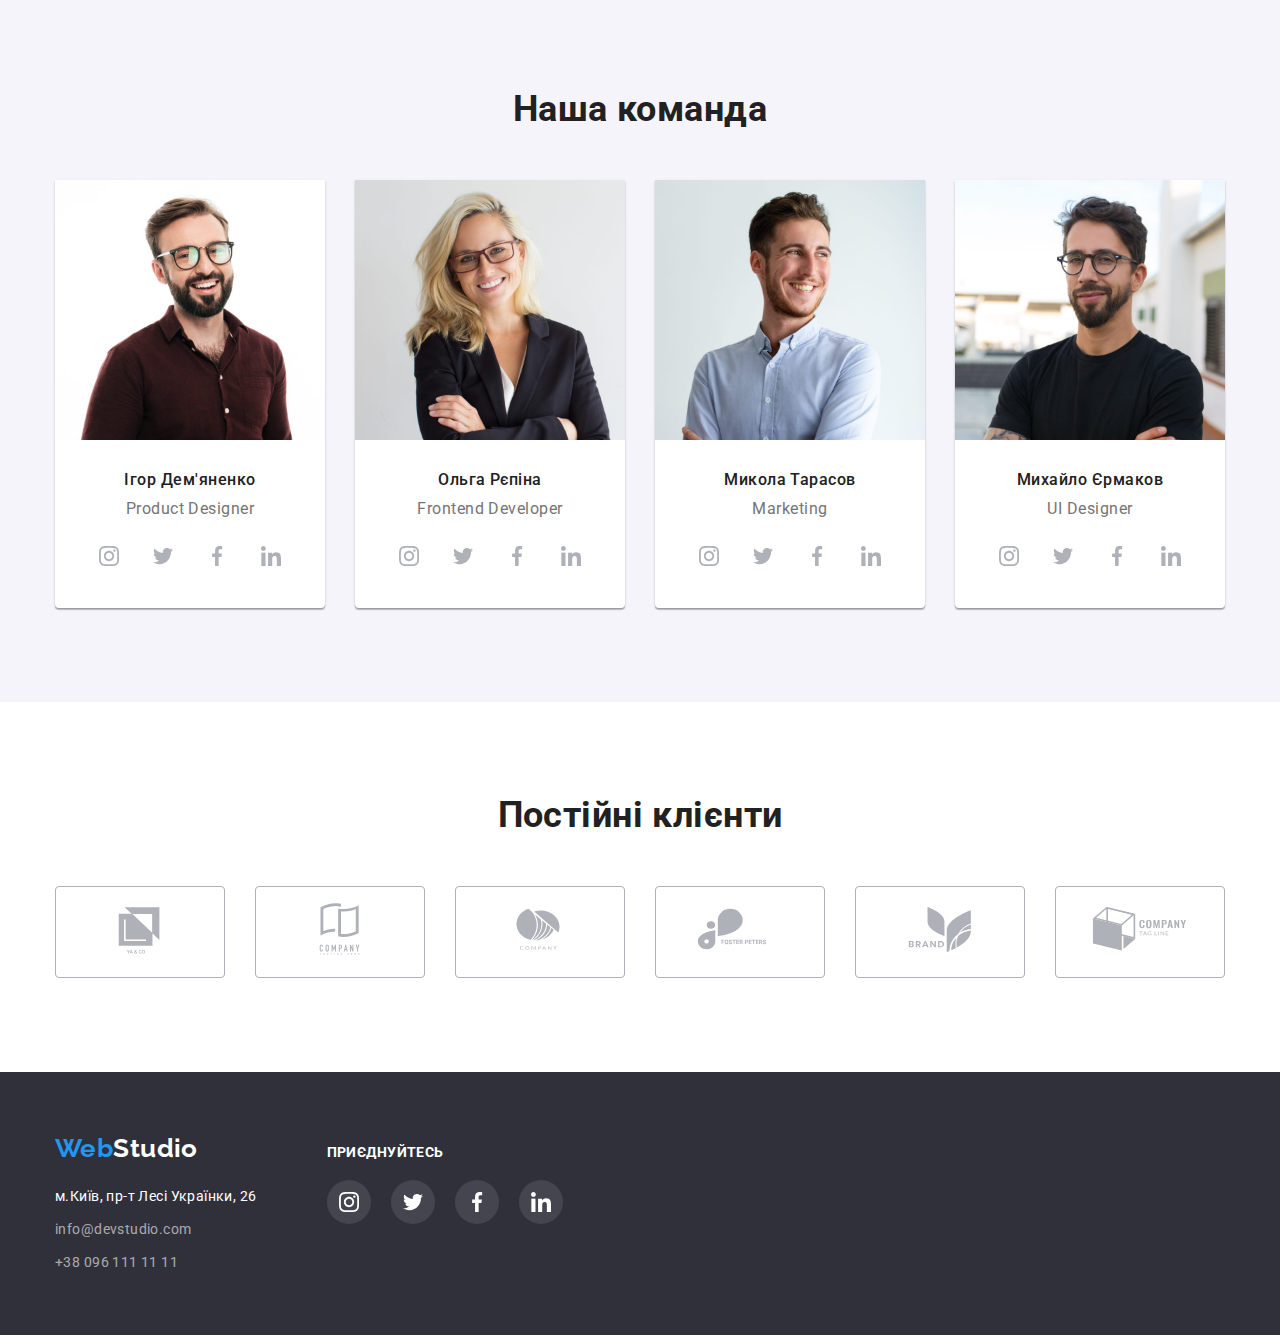
==== commit 975c4428: "upd" ====
--- a/index.html
+++ b/index.html
@@ -107,21 +107,21 @@
         <div class="container">
         <h2 class="section-head">Чим ми займаємося</h2>
         <ul class="img-list">
-          <li
+          <li class="img-item"
             ><img
               src="./images/work/box1.jpg"
               alt="man typing on a keyboard"
               width="370"
               height="294"
           /></li>
-          <li
+          <li class="img-item"
             ><img
               src="./images/work/box2.jpg"
               alt="smartphone and laptop synchronization"
               width="370"
               height="294"
           /></li>
-          <li
+          <li class="img-item"
             ><img src="./images/work/box3.jpg" alt="colors on tablet" width="370" height="294"
           /></li>
         </ul>
@@ -131,8 +131,8 @@
       <section class="team">
         <div class="container">
         <h2 class="section-head">Наша команда</h2>
-        <ul class="img-list">
-          <li>
+        <ul class="team-img-list">
+          <li class="team-card">
             <img
               src="./images/team/team-card-1.jpg"
               alt="Igor Demyanenko"
@@ -145,7 +145,7 @@
             <ul class="socials list">
               <li class="socials-item">
                 <a
-                  class="socials-link link"
+                  class="socials-link"
                   href="https://instagram.com"
                   target="_blank"
                   rel="noopener noreferrer"
@@ -158,7 +158,7 @@
               </li>
               <li class="socials-item">
                 <a
-                  class="socials-link link"
+                  class="socials-link"
                   href="https://twitter.com"
                   aria-label="Twitter"
                   target="_blank"
@@ -171,7 +171,7 @@
               </li>
               <li class="socials-item">
                 <a
-                  class="socials-link link"
+                  class="socials-link"
                   href="https://facebook.com"
                   aria-label="Facebook"
                   target="_blank"
@@ -184,7 +184,7 @@
               </li>
               <li class="socials-item">
                 <a
-                  class="socials-link link"
+                  class="socials-link"
                   href="https://linkedin.com"
                   aria-label="LinkedIn"
                   target="_blank"
@@ -198,7 +198,7 @@
             </ul>
           </div>
           </li>
-          <li>
+          <li class="team-card">
             <img src="./images/team/team-card-2.jpg" alt="Olga Repina" width="270" height="260" />
             <div class="name-skill-item">
             <h3 class="name-item">Ольга Рєпіна</h3>
@@ -258,7 +258,7 @@
               </li>
             </ul>
           </li>
-          <li>
+          <li class="team-card">
             <img
               src="./images/team/team-card-3.jpg"
               alt="Mikola Tarasov"
@@ -324,7 +324,7 @@
             </ul>
           </div>
           </li>
-          <li>
+          <li class="team-card">
             <img
               src="./images/team/team-card-4.jpg"
               alt="Mikhailo Yermakov"
@@ -394,48 +394,52 @@
       </div>
       </section>
       <!-- Clients -->
-      <section>
+      <section class="clients-section">
         <div class="container">
         <h2 class="section-head clients">Постійні клієнти</h2>
-        <ul class="section-clients">
-          <li class="clients-icon-list">
+        <ul class="section-clients list">
+          <li class="clients-icon-list"><a href="index.html" target="_blank"
+            rel="noopener noreferrer">
             <svg class="clients-icon" width="106" height="60">
               <use href="./images/icons/icons.svg#icon-Client-1"></use>
-            </svg>
-          </li>
-          <li class="clients-icon-list">
+            </svg></a>
+          </li>
+          <li class="clients-icon-list"><a href="index.html" target="_blank"
+            rel="noopener noreferrer">
             <svg class="clients-icon" width="106" height="60">
               <use href="./images/icons/icons.svg#icon-Client-2"></use>
-            </svg>
-          </li>
-          <li class="clients-icon-list">
+            </svg></a>
+          </li>
+          <li class="clients-icon-list"><a href="index.html" target="_blank"
+            rel="noopener noreferrer">
             <svg class="clients-icon" width="106" height="60">
               <use href="./images/icons/icons.svg#icon-Client-3"></use>
-            </svg>
-          </li>
-          <li class="clients-icon-list">
+            </svg></a>
+          </li>
+          <li class="clients-icon-list"><a href="index.html" target="_blank"
+            rel="noopener noreferrer">
             <svg class="clients-icon" width="106" height="60">
               <use href="./images/icons/icons.svg#icon-Client-4"></use>
-            </svg>
-          </li>
-          <li class="clients-icon-list">
+            </svg></a>
+          </li>
+          <li class="clients-icon-list"><a href="index.html" target="_blank"
+            rel="noopener noreferrer">
             <svg class="clients-icon" width="106" height="60">
               <use href="./images/icons/icons.svg#icon-Client-5"></use>
-            </svg>
-          </li>
-          <li class="clients-icon-list">
+            </svg></a>
+          </li>
+          <li class="clients-icon-list"><a href="index.html" target="_blank"
+            rel="noopener noreferrer">
             <svg class="clients-icon" width="106" height="60">
               <use href="./images/icons/icons.svg#icon-Client-6"></use>
-            </svg>
+            </svg></a>
           </li>
         </ul>
       </div>
       </section>
     </main>
-    <footer>
-      <div class="footer">
-        <div class="container">
-          <div class="footer-group">
+    <footer class="footer-item">
+      <div class="container footer-group">
       <div class="logo-footer">
         <a href="index.html" class="logo-blue"
           >Web<span class="logo-white">Studio</span></a
@@ -462,55 +466,55 @@
       </div>
    <div class="socials-block">
     <p class="come-over">приєднуйтесь</p>
-    <ul class="socials list">
-      <li class="socials-item foot">
+    <ul class="footer-socials list">
+      <li class="footer-socials-item">
         <a
-          class="socials-link link foot"
+          class="footer-socials-link"
           href="https://instagram.com"
           target="_blank"
           rel="noopener noreferrer"
           aria-label="Instagram"
         >
-          <svg class="socials-icon foot" width="20" height="20">
+          <svg class="footer-socials-icon" width="20" height="20">
             <use href="./images/icons/icons.svg#icon-instagram"></use>
           </svg>
         </a>
       </li>
-      <li class="socials-item foot">
+      <li class="footer-socials-item">
         <a
-          class="socials-link link foot"
+          class="footer-socials-link"
           href="https://twitter.com"
           aria-label="Twitter"
           target="_blank"
           rel="noopener noreferrer"
         >
-          <svg class="socials-icon foot" width="20" height="20">
+          <svg class="footer-socials-icon" width="20" height="20">
             <use href="./images/icons/icons.svg#icon-twitter"></use>
           </svg>
         </a>
       </li>
-      <li class="socials-item foot">
+      <li class="footer-socials-item">
         <a
-          class="socials-link link foot"
+          class="footer-socials-link"
           href="https://facebook.com"
           aria-label="Facebook"
           target="_blank"
           rel="noopener noreferrer"
         >
-          <svg class="socials-icon foot" width="20" height="20">
+          <svg class="footer-socials-icon" width="20" height="20">
             <use href="./images/icons/icons.svg#icon-facebook"></use>
           </svg>
         </a>
       </li>
-      <li class="socials-item foot">
+      <li class="footer-socials-item">
         <a
-          class="socials-link link foot"
+          class="footer-socials-link"
           href="https://linkedin.com"
           aria-label="LinkedIn"
           target="_blank"
           rel="noopener noreferrer"
         >
-          <svg class="socials-icon foot" width="20" height="20">
+          <svg class="footer-socials-icon" width="20" height="20">
             <use href="./images/icons/icons.svg#icon-linkedin"></use>
           </svg>
         </a>
@@ -518,8 +522,6 @@
     </ul>
    </div>
   </div>
-  </div>
-  </div>
     </footer>
   </body>
 </html>
--- a/css/styles.css
+++ b/css/styles.css
@@ -55,9 +55,7 @@
   padding-left: 0;
   margin: 0;
 }
-.link {
-  text-decoration: none;
-}
+
 .page-header {
   color: var(--white-color-text);
   border-bottom: 1px solid var(--horisontal-line);
@@ -124,10 +122,8 @@
   margin-right: 0;
 }
 .contacts-icon {
-  fill: none;
+  fill: currentColor;
   margin-right: 10px;
-  stroke: var(--title-text-color);
-  align-items: center;
 }
 
 .contacts-icon:hover,
@@ -187,6 +183,7 @@
 }
 .cover {
   max-width: 1600px;
+  height: 600px;
   margin-left: auto;
   margin-right: auto;
 
@@ -194,11 +191,9 @@
     url(../images/logo-bg.jpg);
 
   background-color: #2f303a;
-  /* background-image: url(../images/logo-bg.jpg); */
-  /* background-position: center;
+  background-size: cover;
   background-repeat: no-repeat;
-  background-size: cover; */
-
+  background-position: center;
   text-align: center;
   padding: 200px 0;
 }
@@ -279,8 +274,6 @@
   padding-bottom: 94px;
 }
 .team {
-  max-width: 1600px;
-  margin: auto;
   background-color: var(--background-team);
   padding-top: 94px;
   padding-bottom: 94px;
@@ -301,17 +294,38 @@
 
   padding-left: 0px;
   padding-right: 0px;
-}
-.img-list li {
-  margin-right: 30px;
+  gap: 30px;
+}
+
+.img-item {
+  background: #ffffff;
+
+  box-shadow: 0px 1px 3px rgba(0, 0, 0, 0.12), 0px 1px 1px rgba(0, 0, 0, 0.14),
+    0px 2px 1px rgba(0, 0, 0, 0.2);
+  border-radius: 0px 0px 4px 4px;
+}
+.img-item:last-child {
+  margin-right: 0px;
+}
+.team-img-list {
+  list-style-type: none;
+  display: flex;
+  align-items: center;
+  margin-left: auto;
+  margin-right: auto;
+  margin: 0;
+
+  padding-left: 0px;
+  padding-right: 0px;
+  gap: 30px;
+}
+.team-card {
   background: #ffffff;
   box-shadow: 0px 1px 3px rgba(0, 0, 0, 0.12), 0px 1px 1px rgba(0, 0, 0, 0.14),
     0px 2px 1px rgba(0, 0, 0, 0.2);
   border-radius: 0px 0px 4px 4px;
 }
-.img-list li:last-child {
-  margin-right: 0px;
-}
+
 .name-skill-item {
   padding-top: 30px;
   padding-bottom: 30px;
@@ -350,16 +364,12 @@
 .socials {
   display: flex;
   gap: 10px;
-  padding-top: 16px;
+  margin-top: 16px;
   justify-content: center;
 }
+
 .socials li {
-  box-shadow: none;
-  margin-right: 5px;
-  margin-left: 5px;
-
-  fill: var(--main-background-color);
-  background-color: var(--accent-color);
+  background-color: var(--main-background-color);
   border-radius: 50%;
 }
 .socials-link {
@@ -370,61 +380,56 @@
   width: 44px;
   height: 44px;
 
-  /* color: var(--main-text-icon); */
+  color: var(--main-text-icon);
   background-color: var(--main-background-color);
 
   border-radius: 50%;
+  fill: var(--main-background-color);
+}
+
+.socials-link:hover {
+  color: var(--main-background-color);
+  background-color: var(--accent-color);
 }
 .socials-icon {
-  fill: var(--main-text-icon);
-}
-
-.socials-link:hover .socials-icon,
-.socials-link:focus .socials-icon,
-.socials-link:focus,
-.socials-link:hover {
-  fill: var(--main-background-color);
-  background-color: var(--accent-color);
-}
-/* .socials-link:hover .socials-icon {
-  filter: drop-shadow(0px 4px 4px rgba(0, 0, 0, 0.25));
-} */
+  fill: currentColor;
+}
 .contacts-link {
   display: flex;
   align-items: center;
   gap: 16px;
 }
+.clients-section {
+  padding: 94px 0;
+}
 .clients {
-  margin-top: 93px;
-  margin-bottom: 50px;
 }
 .section-clients {
   display: flex;
   padding-inline-start: 0;
-  margin-bottom: 94px;
 }
 .clients-icon-list {
+  display: flex;
+  align-items: center;
+  justify-content: center;
   width: 170px;
   height: 92px;
-  list-style: none;
   border: 1px solid var(--main-text-icon);
   border-radius: 4px;
-  margin: 0;
+  color: var(--main-text-icon);
 }
 .clients-icon-list:not(:last-child) {
   margin-right: 30px;
 }
 .clients-icon {
   fill: var(--main-text-icon);
-  align-items: center;
-  margin: 16px 32px;
-}
-.clients-icon:hover,
-.clients-icon:focus {
+}
+
+.clients-icon:hover {
   fill: var(--accent-color);
-}
-.clients-icon-list:hover,
-.clients-icon-list:focus {
+
+}
+.clients-icon-list:hover {
   border: 1px solid var(--accent-color);
 }
 .footer {
@@ -432,23 +437,18 @@
   align-items: flex-start;
   max-width: 1600px;
   margin: auto;
-  background-color: var(--background-footer);
-  padding: 60px 0;
 }
 .footer-group {
   display: flex;
-  align-items: flex-start;
+  align-items: baseline;
 }
 .logo-footer {
-  /* margin-left: 215px; */
   margin-right: 70px;
 }
 .address {
   font-style: inherit;
 }
-.list {
-  list-style: none;
-}
+
 .address-place:hover {
   color: var(--accent-color);
 }
@@ -470,12 +470,6 @@
 }
 .socials-block {
   display: flexbox;
-
-  /*  width: 206px;
-  height: 80px;
-  margin: 0;
-  padding: 0;
-  padding: 72px 878px 100px 516px; */
 }
 .come-over {
   font-style: normal;
@@ -484,14 +478,10 @@
   line-height: 16px;
   letter-spacing: 0.03em;
   text-transform: uppercase;
-  padding-bottom: 20px;
-  margin-top: 12px;
-
-  color: var(--main-background-color);
-}
-.socials li {
-  background-color: rgba(255, 255, 255, 0.1);
-}
+  margin-bottom: 20px;
+  color: var(--main-background-color);
+}
+
 .foot {
   fill: var(--main-background-color);
   background-color: rgba(255, 255, 255, 0.1);
@@ -521,9 +511,12 @@
   border-radius: 4px;
   padding: 6px 22px;
 }
-.btn:hover {
+.btn:hover,
+.btn:focus {
   color: var(--main-background-color);
   background-color: #2196f3;
+  border-radius: 0px 0px 4px 4px;
+  box-shadow:0px 4px 4px rgba(0, 0, 0, 0.25);
 }
 
 .project-name {
@@ -559,11 +552,51 @@
   padding: 0;
   gap: 30px;
 }
-.img-portfolio li {
-}
-/* .img-portfolio li:nth-last-child(3n + 1) {
-  padding-right: 0px;
-} */
+.portfolio-card {
+  background: #ffffff;
+  box-shadow: 0px 1px 3px rgb(0 0 0 / 12%), 0px 1px 1px rgb(0 0 0 / 14%), 0px 2px 1px rgb(0 0 0 / 20%);
+  border-radius: 0px 0px 4px 4px;
+}
+.img-portfolio li:focus, .img-portfolio li:hover{
+  color: var(--main-background-color);
+  border-radius: 0px 0px 4px 4px;
+  box-shadow:0px 4px 4px rgba(0, 0, 0, 0.25);
+  
+}
 .main-section {
   padding: 94px 0;
 }
+.footer-item {
+  background-color: var(--background-footer);
+  padding: 60px 0;
+}
+.footer-socials {
+  display: flex;
+  justify-content: center;
+  align-items: center;
+  gap: 20px;
+}
+.footer-socials-item {
+  display: flex;
+  align-items: center;
+  justify-content: center;
+
+  width: 44px;
+  height: 44px;
+
+  color: var(--main-text-icon);
+  background-color: rgba(255, 255, 255, 0.1);
+
+  border-radius: 50%;
+}
+
+.footer-socials-item:hover,
+.footer-socials-item:focus {
+  background-color: var(--accent-color);
+}
+.footer-socials-link {
+  display: flex;
+  align-items: center;
+  justify-content: center;
+  fill: var(--main-background-color);
+}
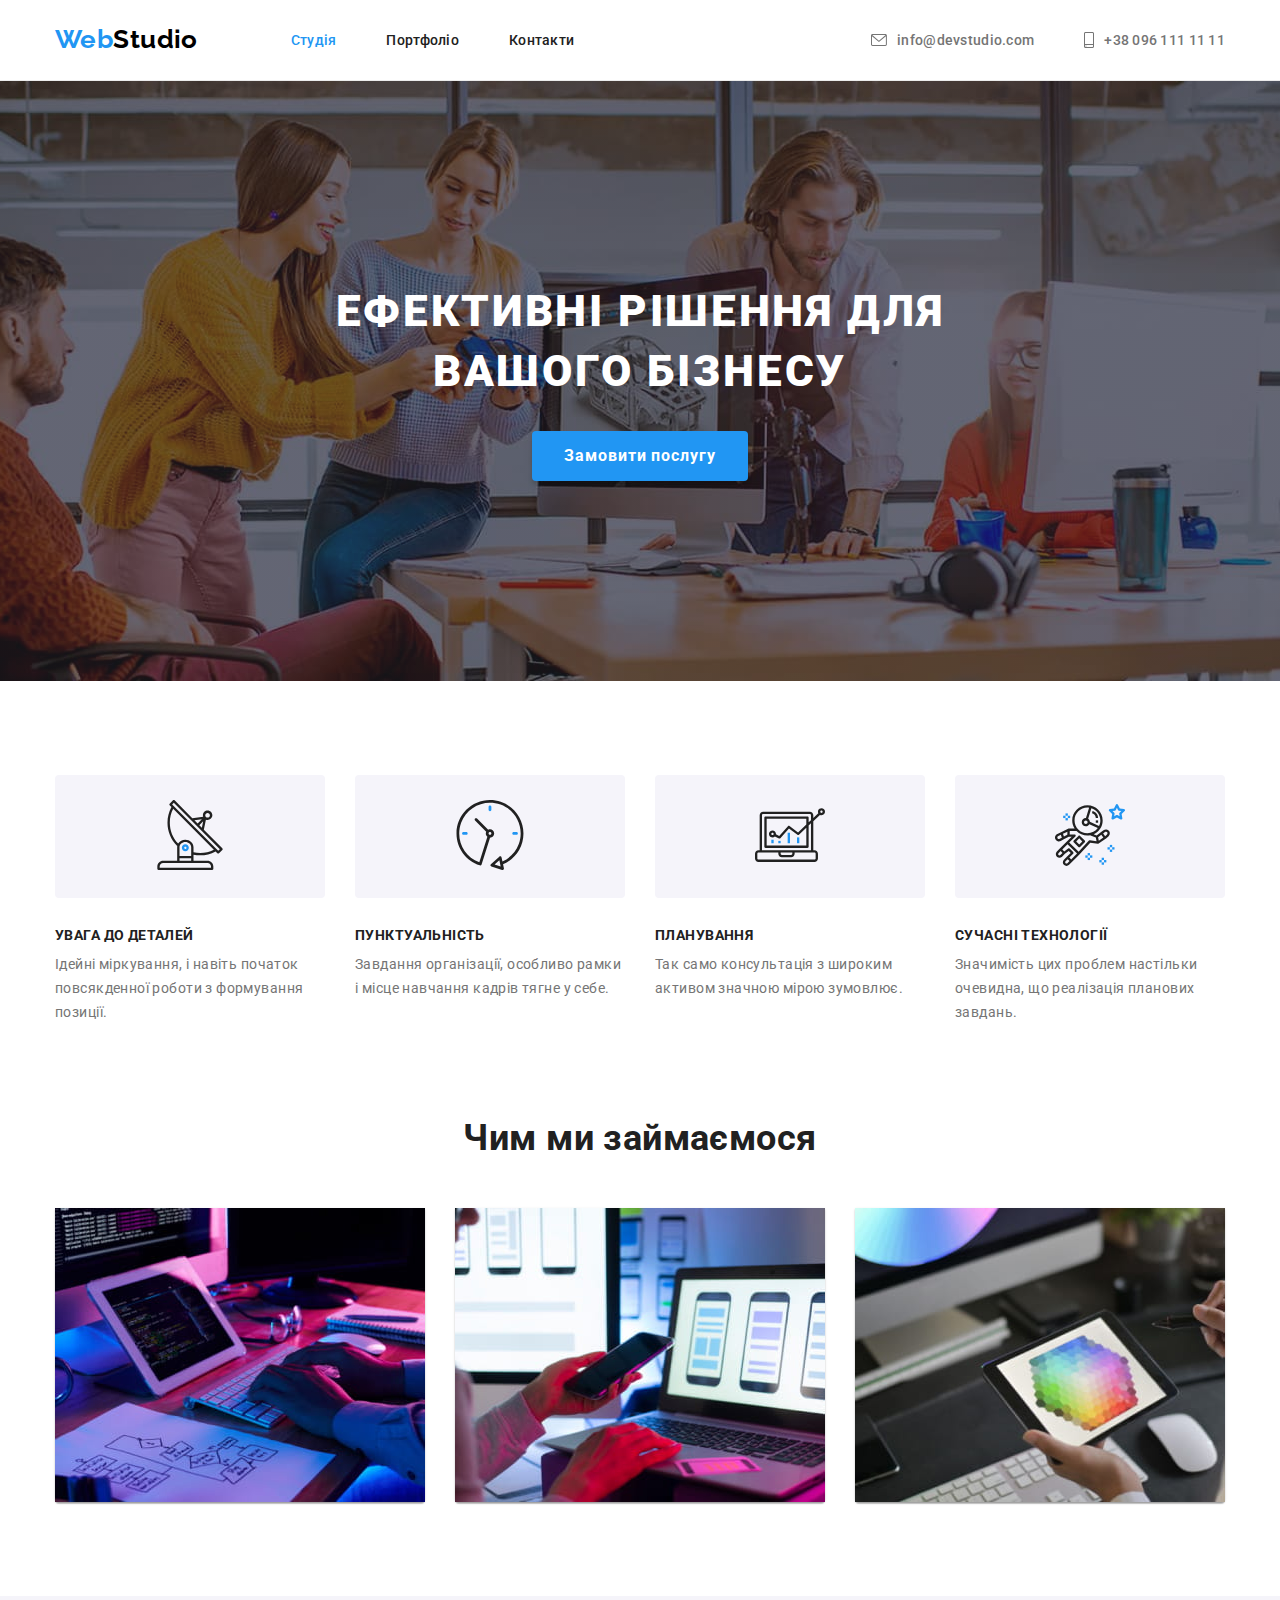
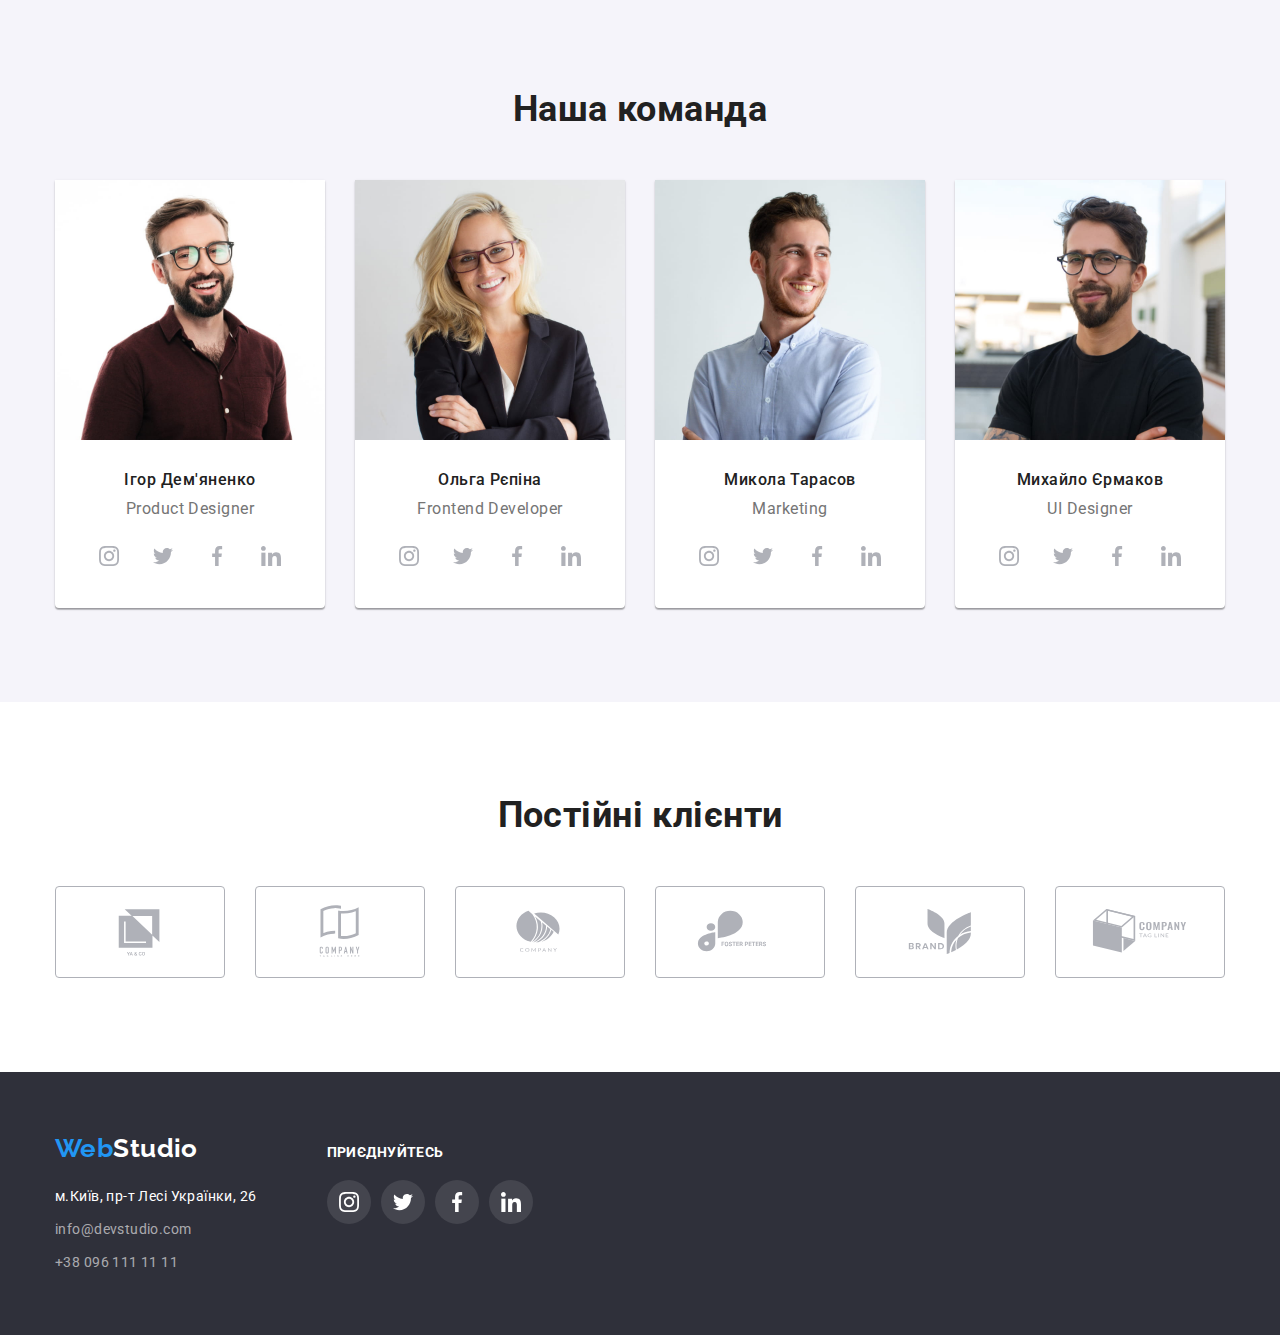
==== commit 4a381952: "up" ====
--- a/index.html
+++ b/index.html
@@ -398,37 +398,37 @@
         <div class="container">
         <h2 class="section-head clients">Постійні клієнти</h2>
         <ul class="section-clients list">
-          <li class="clients-icon-list"><a href="index.html" target="_blank"
+          <li><a class="clients-icon-list" href="index.html" target="_blank"
             rel="noopener noreferrer">
             <svg class="clients-icon" width="106" height="60">
               <use href="./images/icons/icons.svg#icon-Client-1"></use>
             </svg></a>
           </li>
-          <li class="clients-icon-list"><a href="index.html" target="_blank"
+          <li><a class="clients-icon-list" href="index.html" target="_blank"
             rel="noopener noreferrer">
             <svg class="clients-icon" width="106" height="60">
               <use href="./images/icons/icons.svg#icon-Client-2"></use>
             </svg></a>
           </li>
-          <li class="clients-icon-list"><a href="index.html" target="_blank"
+          <li><a class="clients-icon-list" href="index.html" target="_blank"
             rel="noopener noreferrer">
             <svg class="clients-icon" width="106" height="60">
               <use href="./images/icons/icons.svg#icon-Client-3"></use>
             </svg></a>
           </li>
-          <li class="clients-icon-list"><a href="index.html" target="_blank"
+          <li><a class="clients-icon-list" href="index.html" target="_blank"
             rel="noopener noreferrer">
             <svg class="clients-icon" width="106" height="60">
               <use href="./images/icons/icons.svg#icon-Client-4"></use>
             </svg></a>
           </li>
-          <li class="clients-icon-list"><a href="index.html" target="_blank"
+          <li><a class="clients-icon-list" href="index.html" target="_blank"
             rel="noopener noreferrer">
             <svg class="clients-icon" width="106" height="60">
               <use href="./images/icons/icons.svg#icon-Client-5"></use>
             </svg></a>
           </li>
-          <li class="clients-icon-list"><a href="index.html" target="_blank"
+          <li><a class="clients-icon-list" href="index.html" target="_blank"
             rel="noopener noreferrer">
             <svg class="clients-icon" width="106" height="60">
               <use href="./images/icons/icons.svg#icon-Client-6"></use>
--- a/css/styles.css
+++ b/css/styles.css
@@ -387,7 +387,8 @@
   fill: var(--main-background-color);
 }
 
-.socials-link:hover {
+.socials-link:hover,
+.socials-link:focus {
   color: var(--main-background-color);
   background-color: var(--accent-color);
 }
@@ -407,13 +408,19 @@
 .section-clients {
   display: flex;
   padding-inline-start: 0;
-}
-.clients-icon-list {
-  display: flex;
-  align-items: center;
-  justify-content: center;
+  justify-content: space-between;
+}
+
+.section-clients li {
   width: 170px;
   height: 92px;
+}
+.clients-icon-list {
+  display: flex;
+  align-items: center;
+  justify-content: center;
+  width: 100%;
+  height: 100%;
   border: 1px solid var(--main-text-icon);
   border-radius: 4px;
   color: var(--main-text-icon);
@@ -422,15 +429,13 @@
   margin-right: 30px;
 }
 .clients-icon {
-  fill: var(--main-text-icon);
-}
-
-.clients-icon:hover {
-  fill: var(--accent-color);
-
-}
-.clients-icon-list:hover {
-  border: 1px solid var(--accent-color);
+  fill: currentColor;
+}
+
+.clients-icon-list:hover,
+.clients-icon-list:focus {
+  border-color: 1px solid var(--accent-color);
+  color: var(--accent-color);
 }
 .footer {
   display: flex;
@@ -448,35 +453,37 @@
 .address {
   font-style: inherit;
 }
-
-.address-place:hover {
-  color: var(--accent-color);
-}
-.address-contact:hover {
-  color: var(--accent-color);
-}
 .address-place {
   font-size: 14px;
   line-height: 1.7;
   color: var(--main-background-color);
 }
-.link {
-  text-decoration: none;
+.address-place:hover,
+.address-place:focus {
+  color: var(--accent-color);
 }
 .address-contact {
   font-size: 14px;
   line-height: 1.7;
   color: rgba(255, 255, 255, 0.6);
 }
+.address-contact:hover,
+.address-contact:focus {
+  color: var(--accent-color);
+}
+
+.link {
+  text-decoration: none;
+}
+
 .socials-block {
   display: flexbox;
 }
 .come-over {
-  font-style: normal;
   font-weight: 700;
-  font-size: 14px;
+
   line-height: 16px;
-  letter-spacing: 0.03em;
+
   text-transform: uppercase;
   margin-bottom: 20px;
   color: var(--main-background-color);
@@ -515,8 +522,8 @@
 .btn:focus {
   color: var(--main-background-color);
   background-color: #2196f3;
-  border-radius: 0px 0px 4px 4px;
-  box-shadow:0px 4px 4px rgba(0, 0, 0, 0.25);
+  border-radius: 4px 4px 4px 4px;
+  box-shadow: 4px 4px 4px rgba(0, 0, 0, 0.25);
 }
 
 .project-name {
@@ -553,15 +560,15 @@
   gap: 30px;
 }
 .portfolio-card {
+  display: block;
   background: #ffffff;
-  box-shadow: 0px 1px 3px rgb(0 0 0 / 12%), 0px 1px 1px rgb(0 0 0 / 14%), 0px 2px 1px rgb(0 0 0 / 20%);
   border-radius: 0px 0px 4px 4px;
 }
-.img-portfolio li:focus, .img-portfolio li:hover{
+.portfolio-card:focus,
+.portfolio-card:hover {
   color: var(--main-background-color);
   border-radius: 0px 0px 4px 4px;
-  box-shadow:0px 4px 4px rgba(0, 0, 0, 0.25);
-  
+  box-shadow: 0px 4px 4px rgba(0, 0, 0, 0.25);
 }
 .main-section {
   padding: 94px 0;
@@ -573,30 +580,28 @@
 .footer-socials {
   display: flex;
   justify-content: center;
-  align-items: center;
-  gap: 20px;
+
+  gap: 10px;
 }
 .footer-socials-item {
-  display: flex;
-  align-items: center;
-  justify-content: center;
-
   width: 44px;
   height: 44px;
-
+  border-radius: 50%;
+}
+
+.footer-socials-link:hover,
+.footer-socials-link:focus {
+  background-color: var(--accent-color);
+}
+
+.footer-socials-link {
+  display: flex;
+  align-items: center;
+  justify-content: center;
+  fill: var(--main-background-color);
+  width: 100%;
+  height: 100%;
   color: var(--main-text-icon);
   background-color: rgba(255, 255, 255, 0.1);
-
   border-radius: 50%;
 }
-
-.footer-socials-item:hover,
-.footer-socials-item:focus {
-  background-color: var(--accent-color);
-}
-.footer-socials-link {
-  display: flex;
-  align-items: center;
-  justify-content: center;
-  fill: var(--main-background-color);
-}
